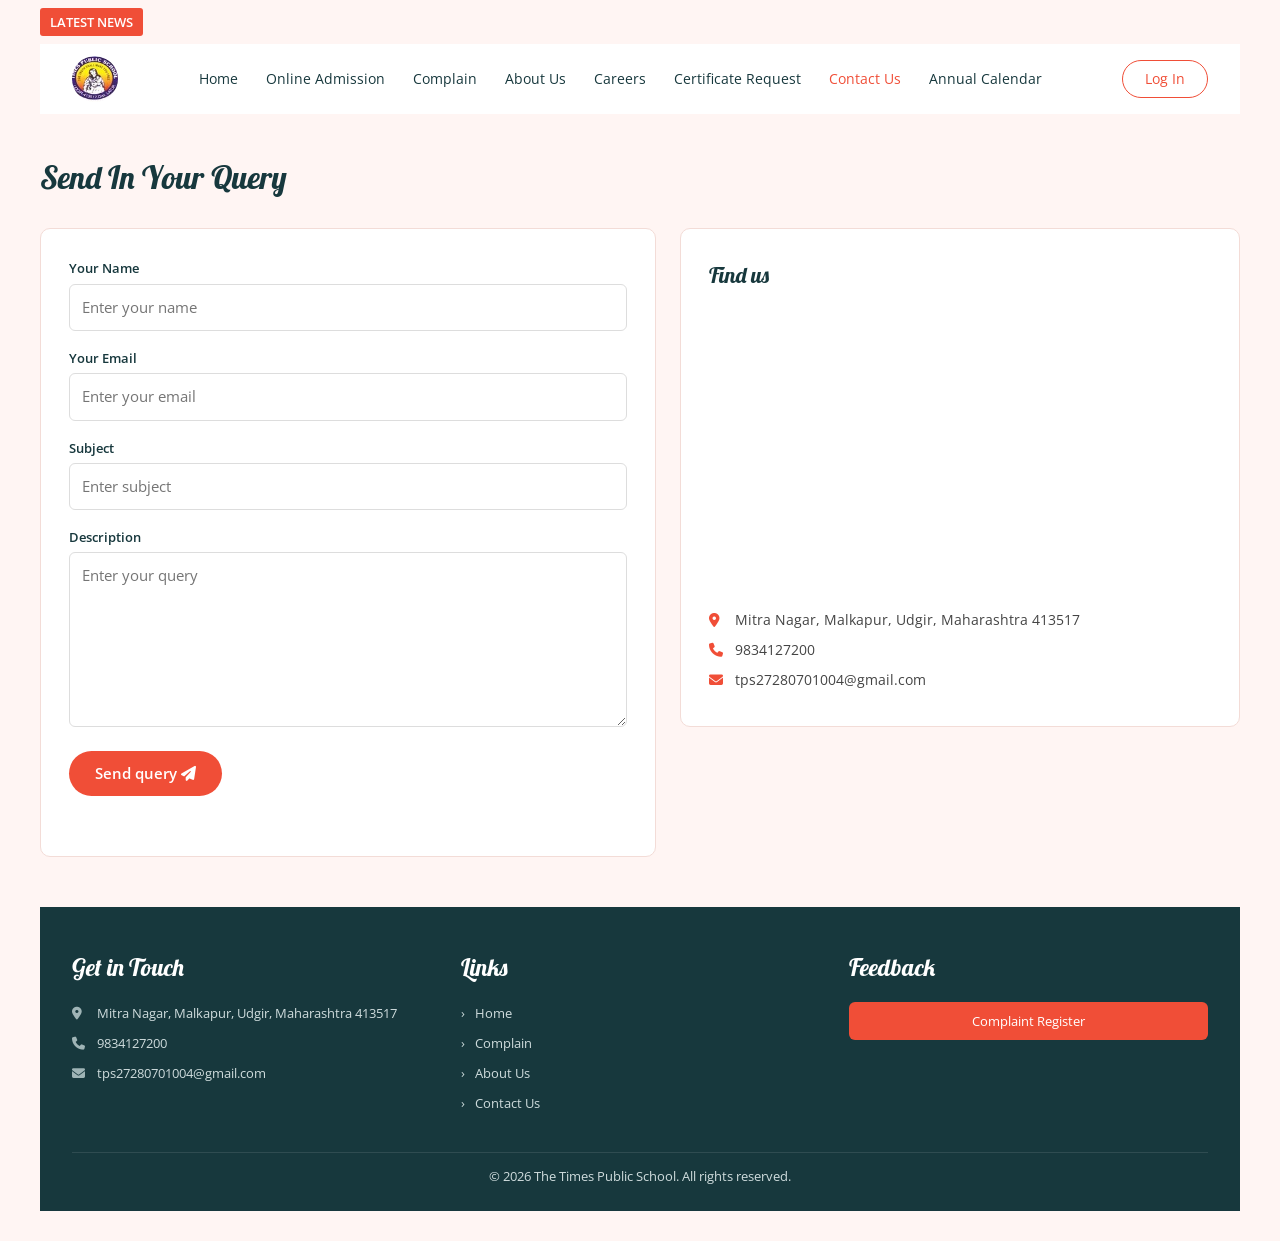
==== contact.html @ 4d714ea7 "Finish simple version with real images" ====
<!DOCTYPE html>
<html lang="en">
<head>
  <meta charset="UTF-8">
  <meta name="viewport" content="width=device-width, initial-scale=1.0">
  <title>Contact Us - The Times Public School</title>
  <link rel="preconnect" href="https://fonts.googleapis.com">
  <link href="https://fonts.googleapis.com/css2?family=Lobster&family=Open+Sans:wght@400;600&display=swap" rel="stylesheet">
  <link rel="stylesheet" href="https://cdnjs.cloudflare.com/ajax/libs/font-awesome/6.5.1/css/all.min.css">
  <link rel="stylesheet" href="css/style.css">
</head>
<body>

  <!-- 1. NEWS TICKER -->
  <div class="news-bar">
    <span class="news-label">LATEST NEWS</span>
    <div class="news-track"><div class="news-items" id="newsItems"></div></div>
  </div>

  <!-- 2. HEADER -->
  <header class="site-header">
    <a href="index.html" class="logo"><img src="images/logo.jpg" alt="Times Public School logo"></a>
    <button class="menu-toggle" id="menuToggle" aria-label="Open menu"><i class="fa-solid fa-bars"></i></button>
    <nav class="main-nav" id="mainNav">
      <a href="index.html">Home</a>
      <a href="admission.html">Online Admission</a>
      <a href="complain.html">Complain</a>
      <a href="about.html">About Us</a>
      <a href="careers.html">Careers</a>
      <a href="certificate.html">Certificate Request</a>
      <a href="contact.html" class="active">Contact Us</a>
      <a href="calendar.html">Annual Calendar</a>
    </nav>
    <a href="login.html" class="btn-login">Log In</a>
  </header>

  <!-- CONTACT CONTENT -->
  <main class="page">
    <h1 class="page-title">Send In Your Query</h1>

    <div class="contact-grid">
      <form class="card js-form" id="contactForm" novalidate>
        <div class="field">
          <label for="name">Your Name</label>
          <input type="text" id="name" name="name" placeholder="Enter your name" required>
        </div>
        <div class="field">
          <label for="email">Your Email</label>
          <input type="email" id="email" name="email" placeholder="Enter your email" required>
        </div>
        <div class="field">
          <label for="subject">Subject</label>
          <input type="text" id="subject" name="subject" placeholder="Enter subject" required>
        </div>
        <div class="field">
          <label for="message">Description</label>
          <textarea id="message" name="message" rows="6" placeholder="Enter your query" required></textarea>
        </div>
        <button type="submit" class="btn-primary">Send query <i class="fa-solid fa-paper-plane"></i></button>
        <p class="form-msg" id="formMsg" role="status"></p>
      </form>

      <div class="card map-card">
        <h2 class="side-title">Find us</h2>
        <iframe
          title="Map showing The Times Public School, Udgir"
          src="https://www.google.com/maps?q=Mitra+Nagar,+Malkapur,+Udgir,+Maharashtra+413517&output=embed"
          loading="lazy" referrerpolicy="no-referrer-when-downgrade" allowfullscreen></iframe>
        <p><i class="fa-solid fa-location-dot"></i> Mitra Nagar, Malkapur, Udgir, Maharashtra 413517</p>
        <p><i class="fa-solid fa-phone"></i> 9834127200</p>
        <p><i class="fa-solid fa-envelope"></i> tps27280701004@gmail.com</p>
      </div>
    </div>
  </main>

  <!-- 5. FOOTER -->
  <footer class="site-footer">
    <div class="footer-grid">
      <div>
        <h3>Get in Touch</h3>
        <p><i class="fa-solid fa-location-dot"></i> Mitra Nagar, Malkapur, Udgir, Maharashtra 413517</p>
        <p><i class="fa-solid fa-phone"></i> 9834127200</p>
        <p><i class="fa-solid fa-envelope"></i> tps27280701004@gmail.com</p>
      </div>
      <div>
        <h3>Links</h3>
        <ul class="footer-links">
          <li><a href="index.html">Home</a></li>
          <li><a href="complain.html">Complain</a></li>
          <li><a href="about.html">About Us</a></li>
          <li><a href="contact.html">Contact Us</a></li>
        </ul>
      </div>
      <div>
        <h3>Feedback</h3>
        <a href="complain.html" class="btn-complaint">Complaint Register</a>
      </div>
    </div>
    <p class="copyright">&copy; 2026 The Times Public School. All rights reserved.</p>
  </footer>

  <script src="js/main.js"></script>
</body>
</html>
---- css/style.css ----
/* * { margin: 0; padding: 0; box-sizing: border-box; }

body { font-family: Arial, sans-serif; }

.news-bar { background: #1e3a8a; color: #fff; padding: 8px 20px; font-size: 14px; }

header { padding: 15px 20px; background: #f3f4f6; }

nav a { margin-right: 15px; text-decoration: none; color: #111; }
nav a:hover { color: #1e3a8a; }

main { padding: 20px; } */

/* ---------- Design tokens (change colors here, whole site updates) ---------- */
:root {
  --coral: #f04e37;
  --teal: #17383d;
  --page-bg: #fff5f3;
  --white: #ffffff;
  --text: #444444;
  --font-body: 'Open Sans', Arial, sans-serif;
  --font-head: 'Lobster', cursive;
}

* { margin: 0; padding: 0; box-sizing: border-box; }
html { scroll-behavior: smooth; }
body { font-family: var(--font-body); background: var(--page-bg); color: var(--text); font-size: 15px; line-height: 1.7; }
a { text-decoration: none; color: inherit; }
img { max-width: 100%; display: block; }

/* Keep all page content in a centered column */
.news-bar, .site-header, .slider, .about { width: min(1200px, 94%); margin-inline: auto; }

/* ---------- News ticker ---------- */
.news-bar { display: flex; align-items: center; gap: 14px; padding: 8px 0; font-size: 13px; }
.news-label { background: var(--coral); color: var(--white); font-weight: 600; padding: 3px 10px; border-radius: 3px; white-space: nowrap; }
.news-track { flex: 1; overflow: hidden; }
.news-items { display: inline-flex; gap: 60px; white-space: nowrap; animation: scroll-left 18s linear infinite; padding-left: 100%; }
.news-track:hover .news-items { animation-play-state: paused; }
.news-date { background: var(--coral); color: var(--white); padding: 2px 8px; border-radius: 3px; font-size: 12px; margin-right: 8px; }
@keyframes scroll-left { to { transform: translateX(-100%); } }

/* ---------- Header ---------- */
.site-header { background: var(--white); display: flex; align-items: center; justify-content: space-between; gap: 20px; padding: 12px 32px; position: relative; }
.logo img { height: 46px; width: 46px; object-fit: cover; border-radius: 50%; background: #eee; }
.main-nav { display: flex; gap: 28px; flex-wrap: wrap; justify-content: center; }
.main-nav a { color: var(--teal); font-size: 14px; transition: color .2s; }
.main-nav a:hover, .main-nav a.active { color: var(--coral); }
.btn-login { border: 1px solid var(--coral); color: var(--coral); padding: 6px 22px; border-radius: 30px; font-size: 14px; transition: .2s; }
.btn-login:hover { background: var(--coral); color: var(--white); }
.menu-toggle { display: none; background: none; border: 0; font-size: 22px; color: var(--teal); cursor: pointer; }

/* ---------- Slider ---------- */
.slider { position: relative; height: clamp(220px, 42vw, 440px); overflow: hidden; background: #dfe7e9; }
.slide { position: absolute; inset: 0; background-size: cover; background-position: center; opacity: 0; transition: opacity .8s ease; }
.slide.active { opacity: 1; }
.arrow { position: absolute; right: 40px; width: 34px; height: 34px; border-radius: 50%; border: 1px solid rgba(255,255,255,.8); background: rgba(255,255,255,.15); color: var(--white); cursor: pointer; transition: .2s; }
.arrow:hover { background: var(--coral); border-color: var(--coral); }
.prev { top: 44%; }
.next { top: 56%; }

/* ---------- About ---------- */
.about { background: var(--white); padding: 24px 32px 40px; }
.about p { margin-bottom: 6px; max-width: 120ch; }

/* ---------- Footer ---------- */
.site-footer { background: var(--teal); color: #cfdcdd; width: min(1200px, 94%); margin: 0 auto 30px; padding: 40px 32px 16px; }
.footer-grid { display: grid; grid-template-columns: repeat(3, 1fr); gap: 30px; }
.site-footer h3 { font-family: var(--font-head); font-weight: 400; color: var(--white); font-size: 24px; margin-bottom: 14px; }
.site-footer p { font-size: 13px; margin-bottom: 8px; }
.site-footer p i { width: 22px; color: #9fb4b6; }
.footer-links li { list-style: none; font-size: 13px; margin-bottom: 8px; }
.footer-links a::before { content: "\203A"; margin-right: 10px; }
.footer-links a:hover { color: var(--coral); }
.btn-complaint { display: block; background: var(--coral); color: var(--white); text-align: center; padding: 8px; border-radius: 6px; font-size: 13px; }
.btn-complaint:hover { background: #d63f2a; }
.copyright { text-align: center; border-top: 1px solid rgba(255,255,255,.1); margin-top: 30px; padding-top: 12px; font-size: 12px; }

/* ---------- Mobile ---------- */
@media (max-width: 900px) {
  .menu-toggle { display: block; }
  .site-header { flex-wrap: wrap; padding: 12px 16px; }
  .main-nav { display: none; width: 100%; flex-direction: column; gap: 12px; order: 3; padding: 10px 0; }
  .main-nav.open { display: flex; }
  .footer-grid { grid-template-columns: 1fr; }
  .about { padding: 20px 16px 30px; }
  .arrow { right: 12px; }
}
@media (prefers-reduced-motion: reduce) {
  .news-items { animation: none; padding-left: 0; }
  .slide { transition: none; }
}

/* ---------- Inner pages (shared by all pages after the homepage) ---------- */
.page { width: min(1200px, 94%); margin: 0 auto; padding: 36px 0 50px; }
.page-title { font-family: var(--font-head); font-weight: 400; color: var(--teal); font-size: 32px; margin-bottom: 24px; }
.side-title { font-family: var(--font-head); font-weight: 400; color: var(--teal); font-size: 22px; margin-bottom: 12px; }
.card { background: var(--white); padding: 28px; border-radius: 10px; border: 1px solid #f3dcd7; }

/* ---------- Forms ---------- */
.field { margin-bottom: 16px; }
.field label { display: block; font-size: 13px; font-weight: 600; color: var(--teal); margin-bottom: 4px; }
.field input, .field textarea, .field select { width: 100%; padding: 10px 12px; font: inherit; border: 1px solid #ddd; border-radius: 6px; background: var(--white); }
.field input:focus, .field textarea:focus, .field select:focus { outline: 2px solid var(--coral); outline-offset: 1px; border-color: transparent; }
.field.invalid input, .field.invalid textarea { border-color: var(--coral); }
.btn-primary { background: var(--coral); color: var(--white); border: 0; padding: 10px 26px; border-radius: 30px; font: inherit; font-weight: 600; cursor: pointer; transition: background .2s; }
.btn-primary:hover { background: #d63f2a; }
.form-msg { margin-top: 12px; font-size: 14px; min-height: 1.4em; }
.form-msg.error { color: #c0301e; }
.form-msg.ok { color: #1c7a4a; }

/* ---------- Contact page ---------- */
.contact-grid { display: grid; grid-template-columns: 1.1fr 1fr; gap: 24px; align-items: start; }
.map-card iframe { width: 100%; height: 280px; border: 0; border-radius: 8px; margin-bottom: 14px; }
.map-card p { font-size: 14px; margin-bottom: 6px; }
.map-card p i { width: 22px; color: var(--coral); }
@media (max-width: 900px) { .contact-grid { grid-template-columns: 1fr; } }
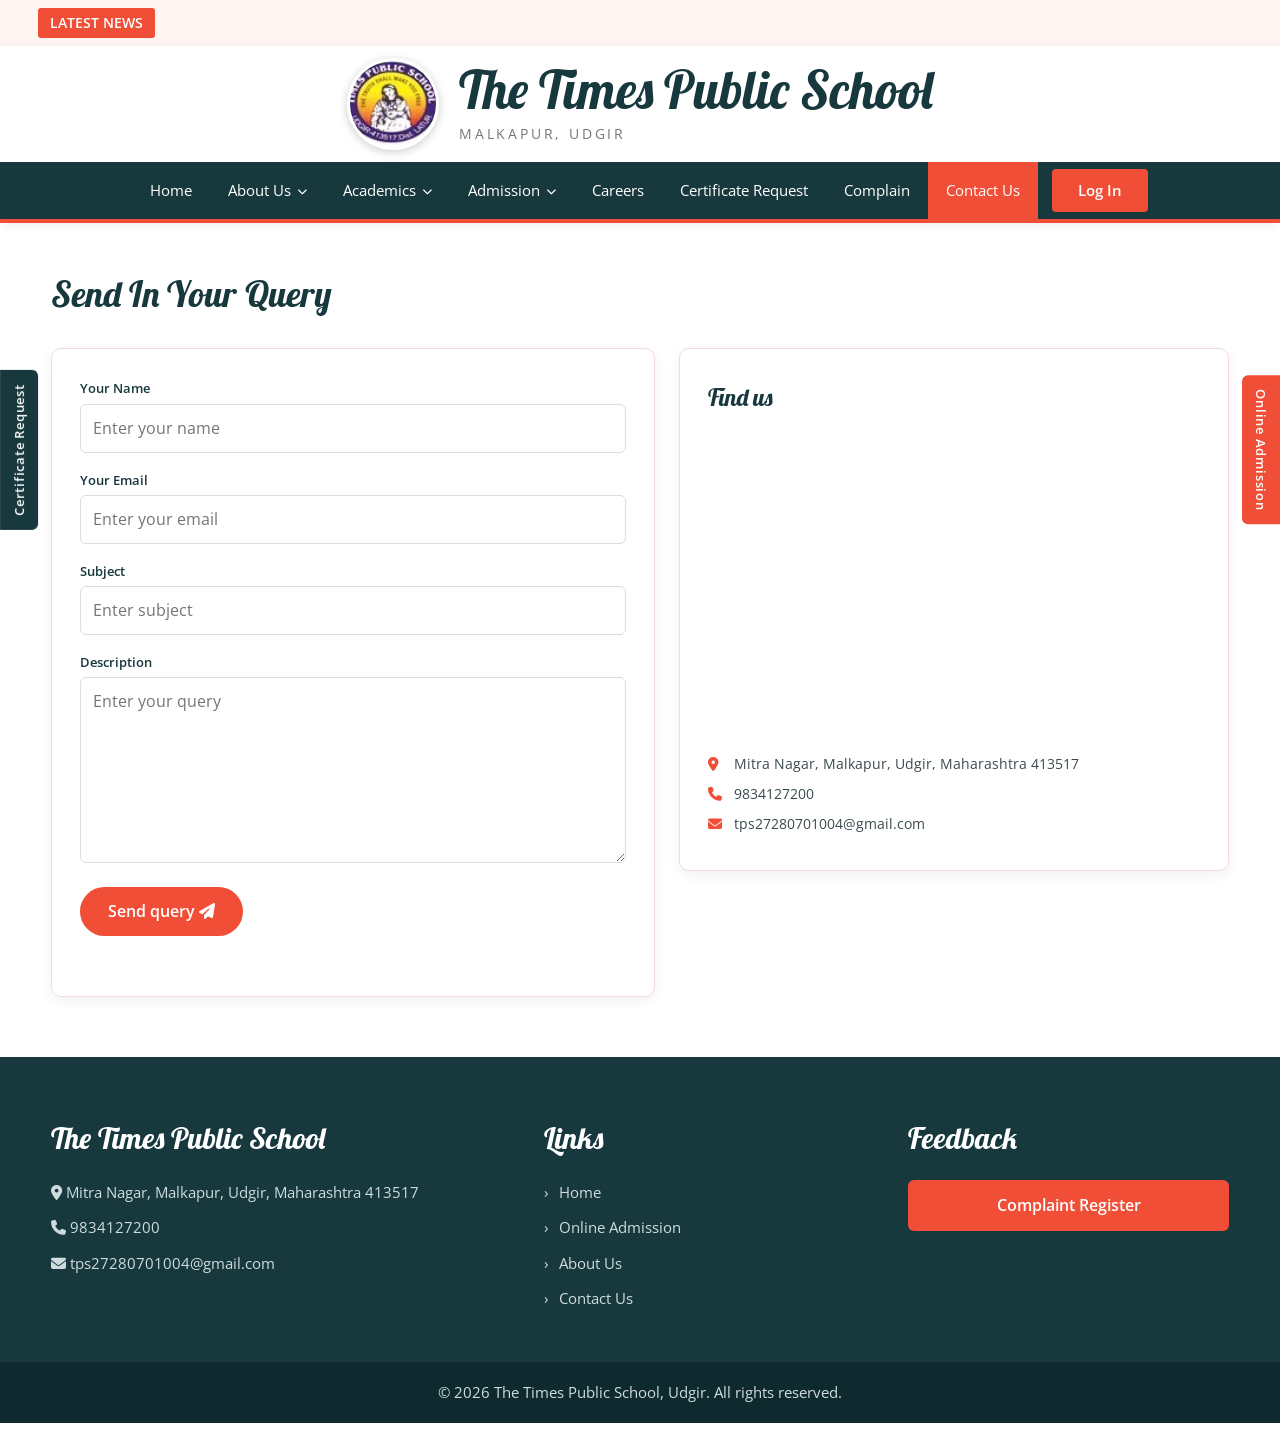
==== commit 331da755: "Rebuild homepage in DPS style with all sections" ====
--- a/contact.html
+++ b/contact.html
@@ -5,67 +5,76 @@
   <meta name="viewport" content="width=device-width, initial-scale=1.0">
   <title>Contact Us - The Times Public School</title>
   <link rel="preconnect" href="https://fonts.googleapis.com">
-  <link href="https://fonts.googleapis.com/css2?family=Lobster&family=Open+Sans:wght@400;600&display=swap" rel="stylesheet">
+  <link href="https://fonts.googleapis.com/css2?family=Lobster&family=Open+Sans:wght@400;600;700&display=swap" rel="stylesheet">
   <link rel="stylesheet" href="https://cdnjs.cloudflare.com/ajax/libs/font-awesome/6.5.1/css/all.min.css">
   <link rel="stylesheet" href="css/style.css">
 </head>
 <body>
 
-  <!-- 1. NEWS TICKER -->
+  <!-- NEWS TICKER -->
   <div class="news-bar">
     <span class="news-label">LATEST NEWS</span>
     <div class="news-track"><div class="news-items" id="newsItems"></div></div>
   </div>
 
-  <!-- 2. HEADER -->
-  <header class="site-header">
-    <a href="index.html" class="logo"><img src="images/logo.jpg" alt="Times Public School logo"></a>
-    <button class="menu-toggle" id="menuToggle" aria-label="Open menu"><i class="fa-solid fa-bars"></i></button>
-    <nav class="main-nav" id="mainNav">
-      <a href="index.html">Home</a>
-      <a href="admission.html">Online Admission</a>
-      <a href="complain.html">Complain</a>
-      <a href="about.html">About Us</a>
-      <a href="careers.html">Careers</a>
-      <a href="certificate.html">Certificate Request</a>
-      <a href="contact.html" class="active">Contact Us</a>
-      <a href="calendar.html">Annual Calendar</a>
+  <!-- HEADER -->
+  <header class="top-header">
+    <div class="brand-row">
+      <a href="index.html" class="brand">
+        <img src="images/logo.jpg" alt="Times Public School logo">
+        <span class="brand-text"><strong>The Times Public School</strong><small>Malkapur, Udgir</small></span>
+      </a>
+      <button class="menu-toggle" id="menuToggle" aria-label="Open menu"><i class="fa-solid fa-bars"></i></button>
+    </div>
+    <nav class="navbar" id="mainNav" aria-label="Main menu">
+      <ul class="nav-list">
+        <li><a href="index.html">Home</a></li>
+        <li class="has-dropdown">
+          <button class="nav-btn" aria-expanded="false">About Us <i class="fa-solid fa-chevron-down"></i></button>
+          <ul class="dropdown">
+            <li><a href="about.html">About TPS</a></li>
+            <li><a href="principal.html">Principal's Message</a></li>
+            <li><a href="mission.html">Our Mission</a></li>
+            <li><a href="infrastructure.html">Infrastructure</a></li>
+          </ul>
+        </li>
+        <li class="has-dropdown">
+          <button class="nav-btn" aria-expanded="false">Academics <i class="fa-solid fa-chevron-down"></i></button>
+          <ul class="dropdown">
+            <li><a href="curriculum.html">Curriculum</a></li>
+            <li><a href="calendar.html">Annual Calendar</a></li>
+          </ul>
+        </li>
+        <li class="has-dropdown">
+          <button class="nav-btn" aria-expanded="false">Admission <i class="fa-solid fa-chevron-down"></i></button>
+          <ul class="dropdown">
+            <li><a href="admission.html">Online Admission</a></li>
+            <li><a href="admission-status.html">Check Form Status</a></li>
+          </ul>
+        </li>
+        <li><a href="careers.html">Careers</a></li>
+        <li><a href="certificate.html">Certificate Request</a></li>
+        <li><a href="complain.html">Complain</a></li>
+        <li><a href="contact.html" class="active">Contact Us</a></li>
+        <li class="nav-cta"><a href="login.html">Log In</a></li>
+      </ul>
     </nav>
-    <a href="login.html" class="btn-login">Log In</a>
   </header>
 
-  <!-- CONTACT CONTENT -->
   <main class="page">
     <h1 class="page-title">Send In Your Query</h1>
-
     <div class="contact-grid">
       <form class="card js-form" id="contactForm" novalidate>
-        <div class="field">
-          <label for="name">Your Name</label>
-          <input type="text" id="name" name="name" placeholder="Enter your name" required>
-        </div>
-        <div class="field">
-          <label for="email">Your Email</label>
-          <input type="email" id="email" name="email" placeholder="Enter your email" required>
-        </div>
-        <div class="field">
-          <label for="subject">Subject</label>
-          <input type="text" id="subject" name="subject" placeholder="Enter subject" required>
-        </div>
-        <div class="field">
-          <label for="message">Description</label>
-          <textarea id="message" name="message" rows="6" placeholder="Enter your query" required></textarea>
-        </div>
+        <div class="field"><label for="name">Your Name</label><input type="text" id="name" name="name" placeholder="Enter your name" required></div>
+        <div class="field"><label for="email">Your Email</label><input type="email" id="email" name="email" placeholder="Enter your email" required></div>
+        <div class="field"><label for="subject">Subject</label><input type="text" id="subject" name="subject" placeholder="Enter subject" required></div>
+        <div class="field"><label for="message">Description</label><textarea id="message" name="message" rows="6" placeholder="Enter your query" required></textarea></div>
         <button type="submit" class="btn-primary">Send query <i class="fa-solid fa-paper-plane"></i></button>
-        <p class="form-msg" id="formMsg" role="status"></p>
+        <p class="form-msg" role="status"></p>
       </form>
-
       <div class="card map-card">
         <h2 class="side-title">Find us</h2>
-        <iframe
-          title="Map showing The Times Public School, Udgir"
-          src="https://www.google.com/maps?q=Mitra+Nagar,+Malkapur,+Udgir,+Maharashtra+413517&output=embed"
-          loading="lazy" referrerpolicy="no-referrer-when-downgrade" allowfullscreen></iframe>
+        <iframe title="Map showing The Times Public School, Udgir" src="https://www.google.com/maps?q=Mitra+Nagar,+Malkapur,+Udgir,+Maharashtra+413517&output=embed" loading="lazy" allowfullscreen></iframe>
         <p><i class="fa-solid fa-location-dot"></i> Mitra Nagar, Malkapur, Udgir, Maharashtra 413517</p>
         <p><i class="fa-solid fa-phone"></i> 9834127200</p>
         <p><i class="fa-solid fa-envelope"></i> tps27280701004@gmail.com</p>
@@ -73,11 +82,11 @@
     </div>
   </main>
 
-  <!-- 5. FOOTER -->
+  <!-- FOOTER -->
   <footer class="site-footer">
     <div class="footer-grid">
       <div>
-        <h3>Get in Touch</h3>
+        <h3>The Times Public School</h3>
         <p><i class="fa-solid fa-location-dot"></i> Mitra Nagar, Malkapur, Udgir, Maharashtra 413517</p>
         <p><i class="fa-solid fa-phone"></i> 9834127200</p>
         <p><i class="fa-solid fa-envelope"></i> tps27280701004@gmail.com</p>
@@ -86,7 +95,7 @@
         <h3>Links</h3>
         <ul class="footer-links">
           <li><a href="index.html">Home</a></li>
-          <li><a href="complain.html">Complain</a></li>
+          <li><a href="admission.html">Online Admission</a></li>
           <li><a href="about.html">About Us</a></li>
           <li><a href="contact.html">Contact Us</a></li>
         </ul>
@@ -96,8 +105,11 @@
         <a href="complain.html" class="btn-complaint">Complaint Register</a>
       </div>
     </div>
-    <p class="copyright">&copy; 2026 The Times Public School. All rights reserved.</p>
+    <p class="copyright">&copy; 2026 The Times Public School, Udgir. All rights reserved.</p>
   </footer>
+
+  <a href="certificate.html" class="side-tab left">Certificate Request</a>
+  <a href="admission.html" class="side-tab right">Online Admission</a>
 
   <script src="js/main.js"></script>
 </body>
--- a/css/style.css
+++ b/css/style.css
@@ -1,117 +1,181 @@
-/* * { margin: 0; padding: 0; box-sizing: border-box; }
+/* ===== TPS website - DPS-style layout, TPS colours ===== */
+:root{--coral:#f04e37;--coral-d:#d63f2a;--teal:#17383d;--teal-d:#0f2a2e;--peach:#fbeadb;--mint:#92d3c1;--cream:#fff8ee;--white:#fff;--text:#3b4a4d;--maroon:#8b1a1a;--font-body:'Open Sans',Arial,sans-serif;--font-head:'Lobster',cursive}
+*{margin:0;padding:0;box-sizing:border-box}
+html{scroll-behavior:smooth}
+body{font-family:var(--font-body);color:var(--text);background:var(--white);font-size:16px;line-height:1.7}
+a{text-decoration:none;color:inherit}img{max-width:100%;display:block}
+.wrap{width:min(1200px,92%);margin-inline:auto}
+.btn-primary{display:inline-block;background:var(--coral);color:var(--white);border:0;padding:11px 28px;border-radius:30px;font:inherit;font-weight:600;cursor:pointer;transition:background .2s}
+.btn-primary:hover{background:var(--coral-d)}
+.btn-outline{display:inline-block;border:2px solid var(--teal);color:var(--teal);padding:9px 26px;border-radius:30px;font-weight:600;transition:.2s}
+.btn-outline:hover{background:var(--teal);color:var(--white)}
 
-body { font-family: Arial, sans-serif; }
+/* News bar */
+.news-bar{display:flex;align-items:center;gap:14px;padding:8px 3%;font-size:14px;background:#fff5f3}
+.news-label{background:var(--coral);color:var(--white);font-weight:600;padding:3px 12px;border-radius:3px;white-space:nowrap}
+.news-track{flex:1;overflow:hidden}
+.news-items{display:inline-flex;gap:60px;white-space:nowrap;padding-left:100%;animation:scroll-left 20s linear infinite}
+.news-track:hover .news-items{animation-play-state:paused}
+.news-date{background:var(--coral);color:var(--white);padding:2px 8px;border-radius:3px;font-size:12px;margin-right:8px}
+@keyframes scroll-left{to{transform:translateX(-100%)}}
 
-.news-bar { background: #1e3a8a; color: #fff; padding: 8px 20px; font-size: 14px; }
+/* Header */
+.top-header{background:var(--white);box-shadow:0 2px 10px rgba(0,0,0,.08);position:relative;z-index:40}
+.brand-row{display:flex;align-items:center;justify-content:center;padding:12px 20px}
+.brand{display:flex;align-items:center;gap:20px}
+.brand img{height:92px;width:92px;border-radius:50%;object-fit:cover;background:#eee;border:3px solid #fff;box-shadow:0 2px 10px rgba(0,0,0,.2)}
+.brand-text strong{display:block;font-family:var(--font-head);font-weight:400;font-size:clamp(28px,4.2vw,52px);line-height:1.1;color:var(--teal)}
+.brand-text small{display:block;margin-top:4px;font-size:clamp(11px,1.2vw,14px);letter-spacing:.2em;text-transform:uppercase;color:#777}
+.menu-toggle{display:none;background:none;border:0;font-size:24px;color:var(--teal);cursor:pointer}
+.navbar{background:var(--teal);border-bottom:4px solid var(--coral)}
+.nav-list{list-style:none;display:flex;justify-content:center;flex-wrap:wrap;align-items:center}
+.nav-list>li{position:relative}
+.nav-list>li>a,.nav-btn{display:flex;align-items:center;gap:6px;padding:16px 18px;font:inherit;font-size:15px;color:var(--white);background:none;border:0;cursor:pointer;transition:background .2s}
+.nav-list>li>a:hover,.nav-btn:hover,.has-dropdown:hover>.nav-btn,.nav-list a.active{background:var(--coral)}
+.nav-btn i{font-size:10px}
+.dropdown{list-style:none;position:absolute;left:0;top:100%;min-width:240px;background:var(--teal-d);border-top:3px solid var(--coral);padding:6px 0;box-shadow:0 8px 20px rgba(0,0,0,.25);opacity:0;visibility:hidden;transform:translateY(8px);transition:.2s;z-index:50}
+.has-dropdown:hover .dropdown,.has-dropdown:focus-within .dropdown,.has-dropdown.open .dropdown{opacity:1;visibility:visible;transform:none}
+.dropdown a{display:block;padding:11px 20px;font-size:14px;color:var(--white)}
+.dropdown a:hover{background:var(--coral)}
+.nav-list>li.nav-cta>a{background:var(--coral);margin-left:14px;padding:9px 26px;border-radius:4px;font-weight:600}
+.nav-list>li.nav-cta>a:hover{background:var(--coral-d)}
 
-header { padding: 15px 20px; background: #f3f4f6; }
+/* Side tabs */
+.side-tab{position:fixed;top:50%;z-index:60;writing-mode:vertical-rl;padding:14px 8px;font-size:13px;font-weight:600;letter-spacing:.06em;color:var(--white);border-radius:6px 0 0 6px}
+.side-tab.left{left:0;background:var(--teal);transform:translateY(-50%) rotate(180deg)}
+.side-tab.right{right:0;background:var(--coral);transform:translateY(-50%)}
 
-nav a { margin-right: 15px; text-decoration: none; color: #111; }
-nav a:hover { color: #1e3a8a; }
+/* Hero slider: whole banner always visible, fits the screen under the header */
+.slider{position:relative;height:clamp(300px,calc(100vh - 235px),720px);overflow:hidden;background:var(--teal-d)}
+.slide{position:absolute;inset:0;opacity:0;transition:opacity .8s ease}
+.slide.active{opacity:1}
+.slide img{position:absolute;inset:0;width:100%;height:100%}
+.s-blur{object-fit:cover;filter:blur(18px) brightness(.7);transform:scale(1.1)}
+.s-main{object-fit:contain}
+.caption{position:absolute;z-index:2;left:5%;bottom:8%;max-width:520px;color:var(--white);background:rgba(23,56,61,.78);border-left:5px solid var(--coral);border-radius:6px;padding:18px 22px}
+.caption h2{font-family:var(--font-head);font-weight:400;font-size:clamp(24px,3.2vw,40px);line-height:1.15;margin-bottom:6px}
+.caption p{font-size:clamp(14px,1.5vw,16px);margin-bottom:14px}
+.arrow{position:absolute;top:50%;z-index:3;width:42px;height:42px;margin-top:-21px;border-radius:50%;border:1px solid rgba(255,255,255,.85);background:rgba(0,0,0,.3);color:var(--white);cursor:pointer;transition:.2s}
+.arrow:hover{background:var(--coral);border-color:var(--coral)}
+.prev{left:18px}.next{right:18px}
 
-main { padding: 20px; } */
+/* Sections */
+.section{padding:56px 0}.peach{background:var(--peach)}.mint{background:var(--mint)}.cream{background:var(--cream)}
+.sec-title{font-family:var(--font-head);font-weight:400;font-size:clamp(28px,3.6vw,42px);color:var(--teal);text-align:center;margin-bottom:30px}
+.sec-title::after{content:"";display:block;width:90px;height:4px;margin:10px auto 0;background:var(--coral);border-radius:2px}
+.two-cards{display:grid;grid-template-columns:1fr 1fr;gap:28px}
+.info-card{padding:30px;border-radius:6px;box-shadow:0 6px 18px rgba(0,0,0,.12)}
+.info-card h2{font-size:26px;letter-spacing:.16em;text-transform:uppercase;margin-bottom:12px}
+.info-card.achieve{background:#7cc0c9;color:#10353b}.info-card.belief{background:#fcc77c;color:#5a3a05}
+.info-card.achieve h2{color:#4a6e75}.info-card.belief h2{color:#c98200}
 
-/* ---------- Design tokens (change colors here, whole site updates) ---------- */
-:root {
-  --coral: #f04e37;
-  --teal: #17383d;
-  --page-bg: #fff5f3;
-  --white: #ffffff;
-  --text: #444444;
-  --font-body: 'Open Sans', Arial, sans-serif;
-  --font-head: 'Lobster', cursive;
+/* Champions + news */
+.champ-grid{display:grid;grid-template-columns:2fr 1fr;gap:28px;align-items:stretch}
+.champions{background:linear-gradient(135deg,#fff3e6,#ffd9b5);border:4px solid #fff;border-radius:12px;padding:26px;box-shadow:0 6px 18px rgba(0,0,0,.15);text-align:center}
+.champions h2{font-family:var(--font-head);font-weight:400;font-size:clamp(28px,3.6vw,44px);color:var(--maroon)}
+.champions .sub{font-weight:700;color:#1d4f8c;margin-bottom:18px}
+.tiles{display:grid;grid-template-columns:repeat(auto-fit,minmax(120px,1fr));gap:14px}
+.tile{background:#fff;border:2px solid #e1b27a;border-radius:8px;padding:12px 8px;font-size:12px;line-height:1.4}
+.tile .av{width:70px;height:70px;margin:0 auto 8px;border-radius:50%;display:grid;place-items:center;font-size:30px;color:#fff;background:linear-gradient(135deg,var(--teal),#2d7a86);position:relative;overflow:hidden}
+.tile b{display:block;font-size:13px;color:var(--teal)}
+.news-box{background:#fffbc7;border-radius:6px;box-shadow:0 6px 18px rgba(0,0,0,.15);overflow:hidden;display:flex;flex-direction:column}
+.news-box h2{background:var(--coral);color:var(--white);font-size:18px;text-align:center;padding:12px}
+.news-list{list-style:none;padding:14px 18px;max-height:340px;overflow-y:auto}
+.news-list li{font-size:14px;padding:9px 0;border-bottom:1px dashed #d8d28a}
+.news-list li:last-child{border:0}
+.new{display:inline-block;background:var(--coral);color:var(--white);font-size:10px;font-weight:700;padding:1px 6px;border-radius:3px;margin-right:6px;animation:blink 1.4s infinite}
+@keyframes blink{50%{opacity:.45}}
+
+/* Facilities */
+.fac-bar{display:block;width:min(760px,100%);margin:0 auto 34px;background:var(--coral);color:var(--white);text-align:center;font-size:clamp(20px,2.6vw,28px);font-weight:700;padding:10px}
+.fac-grid{display:grid;grid-template-columns:repeat(auto-fit,minmax(180px,1fr));gap:22px}
+.fac-card{border-radius:8px;overflow:hidden;color:var(--white);box-shadow:0 6px 16px rgba(0,0,0,.25);display:flex;flex-direction:column}
+.fac-img{position:relative;overflow:hidden;height:130px;display:grid;place-items:center;font-size:44px;background:rgba(255,255,255,.18)}
+.fac-img img,.photo img,.av img{position:absolute;inset:0;width:100%;height:100%;object-fit:cover}
+.fac-body{padding:14px 14px 18px;text-align:center;flex:1}
+.fac-body h3{font-size:16px;text-transform:uppercase;margin-bottom:6px;font-weight:600}
+.fac-body p{font-size:13px;line-height:1.55}
+
+/* Split sections, gallery */
+.split{display:grid;grid-template-columns:1fr 1fr;gap:40px;align-items:center}
+.split h2{font-family:var(--font-head);font-weight:400;font-size:clamp(28px,3.4vw,40px);color:var(--maroon);margin-bottom:12px}
+.split p{margin-bottom:12px;text-align:justify}
+.photo-grid{display:grid;grid-template-columns:repeat(auto-fit,minmax(220px,1fr));gap:20px}
+.photo{position:relative;aspect-ratio:4/3;border-radius:8px;overflow:hidden;box-shadow:0 6px 16px rgba(0,0,0,.2);display:grid;place-items:center;font-size:40px;color:rgba(255,255,255,.85);background:linear-gradient(135deg,var(--teal),#2d7a86)}
+.photo span{z-index:1;position:absolute;left:0;right:0;bottom:0;padding:10px 12px;font-size:14px;font-weight:600;color:var(--white);background:linear-gradient(transparent,rgba(0,0,0,.7))}
+.events-title{font-family:var(--font-head);font-weight:400;font-size:clamp(26px,3.4vw,40px);color:var(--maroon);text-align:center;margin-bottom:26px}
+
+/* ERP */
+.erp{display:grid;grid-template-columns:auto 1fr;gap:56px;align-items:center;max-width:900px;margin-inline:auto}
+.phone{width:170px;height:320px;border:8px solid #222;border-radius:30px;background:linear-gradient(#fff,#eef6f6);padding:26px 16px;text-align:center;box-shadow:0 12px 26px rgba(0,0,0,.3)}
+.phone img{width:54px;height:54px;border-radius:50%;margin:0 auto 18px}
+.phone i{display:block;height:22px;margin-bottom:10px;border-radius:4px;background:#dde7e8}
+.phone b{display:block;margin-top:14px;padding:6px;border-radius:4px;background:var(--coral);color:#fff;font-size:12px}
+.erp h2{font-size:clamp(22px,2.6vw,30px);color:#1d4f8c;text-transform:uppercase;margin-bottom:10px}
+.erp p{margin-bottom:18px}.erp .btns{display:flex;gap:12px;flex-wrap:wrap}
+
+/* Stats + get in touch */
+.reach{position:relative;padding:70px 0;background:var(--teal) url('../images/banner1.jpg') center/cover}
+.reach::before{content:"";position:absolute;inset:0;background:rgba(15,42,46,.6)}
+.reach .wrap{position:relative;display:grid;grid-template-columns:1fr 1.1fr;gap:30px;align-items:center}
+.stats{display:grid;grid-template-columns:1fr 1fr;gap:16px}
+.stat{padding:30px 22px;color:var(--white);border-radius:4px;box-shadow:0 6px 16px rgba(0,0,0,.3)}
+.stat strong{display:block;font-size:42px;line-height:1.1}.stat small{letter-spacing:.2em;text-transform:uppercase;font-size:12px;font-weight:600}
+.stat.s1{background:var(--coral)}.stat.s2{background:#2f6fd0}.stat.s3{background:var(--teal-d);grid-column:span 2}
+.touch{background:var(--white);padding:34px;border-radius:6px;box-shadow:0 10px 26px rgba(0,0,0,.3)}
+.touch h2{font-size:30px;color:var(--teal);margin-bottom:14px}
+.touch p{margin-bottom:8px}.touch p i{width:24px;color:var(--coral)}
+.touch .call{font-size:24px;font-weight:700;color:var(--teal)}
+.touch .btns{margin-top:16px;display:flex;gap:12px;flex-wrap:wrap}
+
+/* Footer */
+.site-footer{background:var(--teal);color:#cfdcdd}
+.footer-grid{width:min(1200px,92%);margin:0 auto;padding:56px 0 10px;display:grid;grid-template-columns:1.4fr 1fr 1fr;gap:44px}
+.site-footer h3{font-family:var(--font-head);font-weight:400;color:var(--white);font-size:30px;margin-bottom:16px}
+.site-footer p,.footer-links li{font-size:15px;margin-bottom:10px}
+.footer-links{list-style:none}.footer-links a::before{content:"\203A";margin-right:10px}.footer-links a:hover{color:var(--coral)}
+.btn-complaint{display:block;background:var(--coral);color:var(--white);text-align:center;padding:12px;border-radius:6px;font-weight:600}
+.btn-complaint:hover{background:var(--coral-d)}
+.copyright{background:var(--teal-d);text-align:center;padding:18px 20px;font-size:14px;margin-top:30px}
+
+/* Popup */
+.popup{position:fixed;inset:0;z-index:100;display:grid;place-items:center;padding:16px;background:rgba(0,0,0,.55)}
+.popup[hidden]{display:none}
+.popup-box{position:relative;width:100%;max-width:440px;background:var(--white);border-top:5px solid var(--coral);border-radius:10px;padding:34px 28px 28px;text-align:center;animation:popIn .3s ease}
+.popup-box h2{font-family:var(--font-head);font-weight:400;font-size:30px;color:var(--teal);margin-bottom:8px}.popup-box p{margin-bottom:18px}
+.popup-close{position:absolute;top:6px;right:12px;background:none;border:0;font-size:30px;line-height:1;color:#666;cursor:pointer}.popup-close:hover{color:var(--coral)}
+@keyframes popIn{from{opacity:0;transform:translateY(16px) scale(.96)}to{opacity:1;transform:none}}
+
+/* Inner pages + forms (contact page) */
+.page{width:min(1200px,92%);margin:0 auto;padding:40px 0 60px}
+.page-title{font-family:var(--font-head);font-weight:400;color:var(--teal);font-size:36px;margin-bottom:24px}
+.side-title{font-family:var(--font-head);font-weight:400;color:var(--teal);font-size:24px;margin-bottom:12px}
+.card{background:var(--white);padding:28px;border-radius:10px;border:1px solid #f3dcd7;box-shadow:0 4px 14px rgba(0,0,0,.06)}
+.field{margin-bottom:16px}.field label{display:block;font-size:13px;font-weight:600;color:var(--teal);margin-bottom:4px}
+.field input,.field textarea,.field select{width:100%;padding:10px 12px;font:inherit;border:1px solid #ddd;border-radius:6px;background:var(--white)}
+.field input:focus,.field textarea:focus{outline:2px solid var(--coral);outline-offset:1px;border-color:transparent}
+.field.invalid input,.field.invalid textarea{border-color:var(--coral)}
+.form-msg{margin-top:12px;font-size:14px;min-height:1.4em}.form-msg.error{color:#c0301e}.form-msg.ok{color:#1c7a4a}
+.contact-grid{display:grid;grid-template-columns:1.1fr 1fr;gap:24px;align-items:start}
+.map-card iframe{width:100%;height:300px;border:0;border-radius:8px;margin-bottom:14px}
+.map-card p{font-size:14px;margin-bottom:6px}.map-card p i{width:22px;color:var(--coral)}
+
+/* Tablets and phones */
+@media(max-width:900px){
+  .brand-row{justify-content:space-between;padding:10px 16px}.brand img{height:52px;width:52px}.brand-text strong{font-size:22px}
+  .menu-toggle{display:block}
+  .navbar{display:none}.navbar.open{display:block}
+  .nav-list{flex-direction:column;align-items:stretch}
+  .nav-list>li>a,.nav-btn{width:100%;justify-content:space-between;padding:13px 18px}
+  .dropdown{position:static;opacity:1;visibility:visible;transform:none;display:none;box-shadow:none}
+  .has-dropdown.open .dropdown{display:block}.has-dropdown:hover .dropdown{display:none}.has-dropdown.open:hover .dropdown{display:block}
+  .nav-list>li.nav-cta>a{margin:8px 18px 14px;justify-content:center}
+  .slider{height:clamp(220px,56vw,420px)}
+  .caption{left:56px;right:56px;bottom:5%;max-width:none;padding:10px 14px}.caption h2{font-size:20px}.caption p{display:none}.caption .btn-primary{padding:8px 20px;font-size:14px}
+  .arrow{width:34px;height:34px;margin-top:-17px}.prev{left:8px}.next{right:8px}
+  .info-card h2{font-size:20px}
+  .two-cards,.champ-grid,.split,.contact-grid,.reach .wrap,.footer-grid{grid-template-columns:1fr}
+  .erp{grid-template-columns:1fr;justify-items:center;text-align:center;gap:26px}.erp .btns{justify-content:center}
 }
-
-* { margin: 0; padding: 0; box-sizing: border-box; }
-html { scroll-behavior: smooth; }
-body { font-family: var(--font-body); background: var(--page-bg); color: var(--text); font-size: 15px; line-height: 1.7; }
-a { text-decoration: none; color: inherit; }
-img { max-width: 100%; display: block; }
-
-/* Keep all page content in a centered column */
-.news-bar, .site-header, .slider, .about { width: min(1200px, 94%); margin-inline: auto; }
-
-/* ---------- News ticker ---------- */
-.news-bar { display: flex; align-items: center; gap: 14px; padding: 8px 0; font-size: 13px; }
-.news-label { background: var(--coral); color: var(--white); font-weight: 600; padding: 3px 10px; border-radius: 3px; white-space: nowrap; }
-.news-track { flex: 1; overflow: hidden; }
-.news-items { display: inline-flex; gap: 60px; white-space: nowrap; animation: scroll-left 18s linear infinite; padding-left: 100%; }
-.news-track:hover .news-items { animation-play-state: paused; }
-.news-date { background: var(--coral); color: var(--white); padding: 2px 8px; border-radius: 3px; font-size: 12px; margin-right: 8px; }
-@keyframes scroll-left { to { transform: translateX(-100%); } }
-
-/* ---------- Header ---------- */
-.site-header { background: var(--white); display: flex; align-items: center; justify-content: space-between; gap: 20px; padding: 12px 32px; position: relative; }
-.logo img { height: 46px; width: 46px; object-fit: cover; border-radius: 50%; background: #eee; }
-.main-nav { display: flex; gap: 28px; flex-wrap: wrap; justify-content: center; }
-.main-nav a { color: var(--teal); font-size: 14px; transition: color .2s; }
-.main-nav a:hover, .main-nav a.active { color: var(--coral); }
-.btn-login { border: 1px solid var(--coral); color: var(--coral); padding: 6px 22px; border-radius: 30px; font-size: 14px; transition: .2s; }
-.btn-login:hover { background: var(--coral); color: var(--white); }
-.menu-toggle { display: none; background: none; border: 0; font-size: 22px; color: var(--teal); cursor: pointer; }
-
-/* ---------- Slider ---------- */
-.slider { position: relative; height: clamp(220px, 42vw, 440px); overflow: hidden; background: #dfe7e9; }
-.slide { position: absolute; inset: 0; background-size: cover; background-position: center; opacity: 0; transition: opacity .8s ease; }
-.slide.active { opacity: 1; }
-.arrow { position: absolute; right: 40px; width: 34px; height: 34px; border-radius: 50%; border: 1px solid rgba(255,255,255,.8); background: rgba(255,255,255,.15); color: var(--white); cursor: pointer; transition: .2s; }
-.arrow:hover { background: var(--coral); border-color: var(--coral); }
-.prev { top: 44%; }
-.next { top: 56%; }
-
-/* ---------- About ---------- */
-.about { background: var(--white); padding: 24px 32px 40px; }
-.about p { margin-bottom: 6px; max-width: 120ch; }
-
-/* ---------- Footer ---------- */
-.site-footer { background: var(--teal); color: #cfdcdd; width: min(1200px, 94%); margin: 0 auto 30px; padding: 40px 32px 16px; }
-.footer-grid { display: grid; grid-template-columns: repeat(3, 1fr); gap: 30px; }
-.site-footer h3 { font-family: var(--font-head); font-weight: 400; color: var(--white); font-size: 24px; margin-bottom: 14px; }
-.site-footer p { font-size: 13px; margin-bottom: 8px; }
-.site-footer p i { width: 22px; color: #9fb4b6; }
-.footer-links li { list-style: none; font-size: 13px; margin-bottom: 8px; }
-.footer-links a::before { content: "\203A"; margin-right: 10px; }
-.footer-links a:hover { color: var(--coral); }
-.btn-complaint { display: block; background: var(--coral); color: var(--white); text-align: center; padding: 8px; border-radius: 6px; font-size: 13px; }
-.btn-complaint:hover { background: #d63f2a; }
-.copyright { text-align: center; border-top: 1px solid rgba(255,255,255,.1); margin-top: 30px; padding-top: 12px; font-size: 12px; }
-
-/* ---------- Mobile ---------- */
-@media (max-width: 900px) {
-  .menu-toggle { display: block; }
-  .site-header { flex-wrap: wrap; padding: 12px 16px; }
-  .main-nav { display: none; width: 100%; flex-direction: column; gap: 12px; order: 3; padding: 10px 0; }
-  .main-nav.open { display: flex; }
-  .footer-grid { grid-template-columns: 1fr; }
-  .about { padding: 20px 16px 30px; }
-  .arrow { right: 12px; }
-}
-@media (prefers-reduced-motion: reduce) {
-  .news-items { animation: none; padding-left: 0; }
-  .slide { transition: none; }
-}
-
-/* ---------- Inner pages (shared by all pages after the homepage) ---------- */
-.page { width: min(1200px, 94%); margin: 0 auto; padding: 36px 0 50px; }
-.page-title { font-family: var(--font-head); font-weight: 400; color: var(--teal); font-size: 32px; margin-bottom: 24px; }
-.side-title { font-family: var(--font-head); font-weight: 400; color: var(--teal); font-size: 22px; margin-bottom: 12px; }
-.card { background: var(--white); padding: 28px; border-radius: 10px; border: 1px solid #f3dcd7; }
-
-/* ---------- Forms ---------- */
-.field { margin-bottom: 16px; }
-.field label { display: block; font-size: 13px; font-weight: 600; color: var(--teal); margin-bottom: 4px; }
-.field input, .field textarea, .field select { width: 100%; padding: 10px 12px; font: inherit; border: 1px solid #ddd; border-radius: 6px; background: var(--white); }
-.field input:focus, .field textarea:focus, .field select:focus { outline: 2px solid var(--coral); outline-offset: 1px; border-color: transparent; }
-.field.invalid input, .field.invalid textarea { border-color: var(--coral); }
-.btn-primary { background: var(--coral); color: var(--white); border: 0; padding: 10px 26px; border-radius: 30px; font: inherit; font-weight: 600; cursor: pointer; transition: background .2s; }
-.btn-primary:hover { background: #d63f2a; }
-.form-msg { margin-top: 12px; font-size: 14px; min-height: 1.4em; }
-.form-msg.error { color: #c0301e; }
-.form-msg.ok { color: #1c7a4a; }
-
-/* ---------- Contact page ---------- */
-.contact-grid { display: grid; grid-template-columns: 1.1fr 1fr; gap: 24px; align-items: start; }
-.map-card iframe { width: 100%; height: 280px; border: 0; border-radius: 8px; margin-bottom: 14px; }
-.map-card p { font-size: 14px; margin-bottom: 6px; }
-.map-card p i { width: 22px; color: var(--coral); }
-@media (max-width: 900px) { .contact-grid { grid-template-columns: 1fr; } }+@media(max-width:600px){.side-tab{display:none}.section{padding:40px 0}}
+@media(prefers-reduced-motion:reduce){.news-items{animation:none;padding-left:0}.slide,.dropdown,.popup-box,.new{transition:none;animation:none}}
